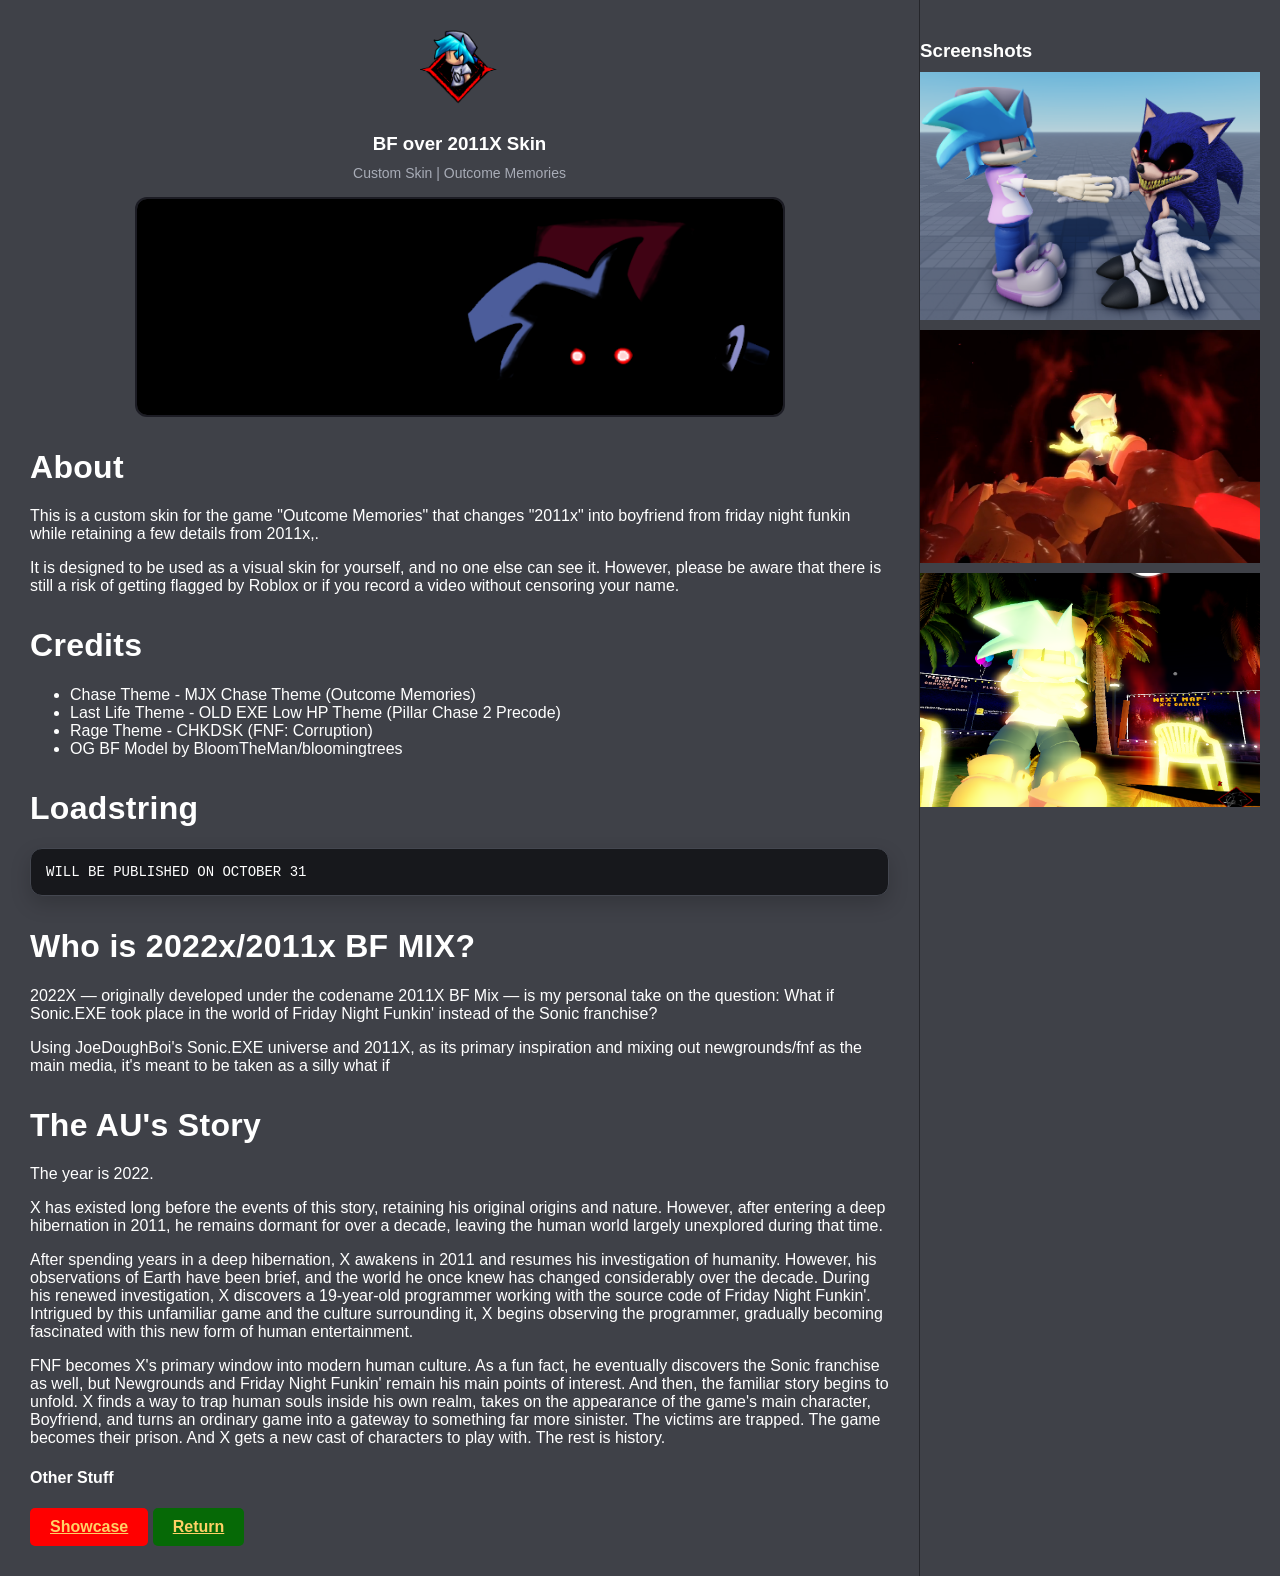
==== web/2022xSkin/index.html @ a0151fce "Fix HTML encoding issues in index.html" ====
<!DOCTYPE html>
<html>
<head>
    <meta charset="UTF-8">
    <title>Saiyan's BF over 2011X Skin</title>
    <link rel="stylesheet" href = "estilo.css">
    <script src="script.js" defer></script>
</head>
<body>

<div class="contenedor">
    
<div class="derecha">
    <div class="centrar">
        <img src="icono.png" alt="icon" width="80" height="80">
        <h3>BF over 2011X Skin</h3>
    <p class="version">Custom Skin | Outcome Memories</p>
        </div>
        <p>
            <img class="img-border" src="2022XBanner.png" alt="hello" width="650" height="200">
        </p>

        <h1>About</h1>
        <p>
            This is a custom skin for the game "Outcome Memories"
            that changes "2011x" into boyfriend from friday night funkin while retaining a few details from 2011x,.
            </p>

            <p>
            It is designed to be used as a visual skin for yourself, and no one else can see it.
            However, please be aware that there is still a risk of getting flagged by
            Roblox or if you record a video without censoring your name.
            </p>

                <h1>Credits</h1>
            <ul>
        <li>Chase Theme - MJX Chase Theme (Outcome Memories)</li>
        <li>Last Life Theme - OLD EXE Low HP Theme (Pillar Chase 2 Precode)</li>
        <li>Rage Theme - CHKDSK (FNF: Corruption)</li>
        <li>OG BF Model by BloomTheMan/bloomingtrees</li>
        </ul>
        <h1>Loadstring</h1>
        <div class="loadstring-box">
            <p>
                <span class="loadstring">WILL BE PUBLISHED ON OCTOBER 31
</span>
            </p>
        <!--<button id="copy-button" type="button">Copy to Clipboard</button>-->
                    </div>

            <h1>Who is 2022x/2011x BF MIX?</h1>
            <p>2022X — originally developed under the codename 2011X BF Mix — is my personal take on the question: What if Sonic.EXE took place in the world of Friday Night Funkin' instead of the Sonic franchise?</p>

            <p>Using JoeDoughBoi's Sonic.EXE universe and 2011X, as its primary inspiration and mixing out newgrounds/fnf as the main media, it's meant to be taken as a silly what if</p>

            <h1>The AU's Story</h1>
        <p>The year is 2022.</p>

        <p>X has existed long before the events of this story, retaining his original origins and nature. However, after entering a deep hibernation in 2011, he remains dormant for over a decade, leaving the human world largely unexplored during that time.</p>

<p>After spending years in a deep hibernation, X awakens in 2011 and resumes his investigation of humanity. However, his observations of Earth have been brief, and the world he once knew has changed considerably over the decade.
During his renewed investigation, X discovers a 19-year-old programmer working with the source code of Friday Night Funkin'. Intrigued by this unfamiliar game and the culture surrounding it, X begins observing the programmer,
gradually becoming fascinated with this new form of human entertainment.</p>
    <p>FNF becomes X's primary window into modern human culture. As a fun fact, he eventually discovers the Sonic franchise as well, but Newgrounds and Friday Night Funkin' remain his main points of interest.

And then, the familiar story begins to unfold.

X finds a way to trap human souls inside his own realm, takes on the appearance of the game's main character, Boyfriend, and turns an ordinary game into a gateway to something far more sinister.

The victims are trapped. The game becomes their prison. And X gets a new cast of characters to play with.

The rest is history.</p>


        <h4>Other Stuff</h4>
        <!--<div class="Scriptblox-Button">
            <a href="https://scriptblox.com/script/Outcome-Memories-v0.2-Silly-Transformable-Super-Sonic-Skin-244618">Scriptblox Page</a>
        </div>-->
        <div class="Youtube-Button">
            <a href="https://www.youtube.com/watch?v=zs6lxzj7bHY">Showcase</a>
        </div>
        <div class="Return-Button">
            <a href="https://mistersaiyan.github.io/cosas/web/">Return</a>
        </div>

</div>

<div class="screenshots">
    <h3>Screenshots</h3>
    <img src="si.png" alt="Screenshot 1" width="300" height="200">
    <img src="captura1.png" alt="Screenshot 2" width="300" height="200">
    <img src="ejemplo2.png" alt="Screenshot 3" width="300" height="200">
</div>
---- web/2022xSkin/estilo.css ----
body {
            font-family: Arial, sans-serif;
            background: #25262b;
            margin: 0;
            color: #f4f4f5;
        }

        * {
            box-sizing: border-box;
        }

        .version {
            margin-top: -8px;
            margin-bottom: 10px;

            opacity: 0.95;
            font-size: 14px;
            color: #aeb2bd;
        }

        .img-border {
            border: 2px solid #1c1c24;
            border-radius: 12px;
            display: block;
            margin: 0 auto;
            max-width: 100%;
            height: auto;
        }

        .centrar {
            text-align: center;
        }

        .loadstring-box {
            background: #17181c;
            padding: 15px;
            border-radius: 12px;
            margin-top: 20px;
            font-family: monospace;
            font-size: 14px;
            overflow-wrap: anywhere;
            border: 1px solid #444750;
            box-shadow: 0 8px 20px rgba(0, 0, 0, 0.18);
        }

        .loadstring-box p {
            margin: 0;
        }

        #loadstring {
            display: none;
        }

                .Youtube-Button {
            display: inline-block;
            padding: 10px 20px;
            background-color: #ff0000;
            color: #1b1717;
            text-decoration: none;
            border-radius: 5px;
            font-weight: bold;
        }

        .Return-Button {
            display: inline-block;
            padding: 10px 20px;
            background-color: #066906;
            color: #1b1717;
            text-decoration: none;
            border-radius: 5px;
            font-weight: bold;
        }

        .Scriptblox-Button {
            display: inline-block;
            padding: 10px 20px;
            background-color: #505090;
            color: #1b1717;
            text-decoration: none;
            border-radius: 5px;
            font-weight: bold;
        }

        .contenedor {
            display: grid;
            grid-template-columns: minmax(0, 1fr) minmax(280px, 360px);
            width: 100%;
            min-height: 100vh;
            margin: 0 auto;
            background: #3f4148;
            color: white;
        }

        .izquierda {
            width: 280px;
            flex-shrink: 0;

            background: linear-gradient(
                180deg,
                #199c56,
                #cf3700 
            );
            color: white;
            padding: 30px;
            border-left: 2px solid #30303a;
            border-right: 2px solid #30303a;
            font-size: 14px;
        }

        .derecha {
            min-width: 0;
            padding: 30px;
            border-right: 1px solid #25262b;
        }

        h1, h2 {
            margin-top: 0;
        }

        h1 {
            margin-top: 32px;
            color: #ffffff;
            letter-spacing: 0.3px;
        }

        h3 {
            color: #ffffff;
        }

        button {
            margin-top: 10px;
            padding: 9px 14px;
            border: 0;
            border-radius: 7px;
            background: #f0b429;
            color: #25262b;
            font-weight: bold;
            cursor: pointer;
        }

        button:hover {
            background: #ffd166;
        }

        a {
            color: #ffd166;
        }

        .bio {
    line-height: 1.6;
}

.estado {
    margin-top: 20px;
    padding: 15px;

    background: #111;

    border-radius: 12px;

    line-height: 1.3;
}

.screenshots {
    min-width: 0;
    display: grid;
    grid-template-columns: 1fr;
    gap: 10px;
    margin-top: 20px;
    padding: 0 20px 20px 0;
    align-content: start;
}

.screenshots h3 {
    margin: 20px 0 0;
}

.screenshots img {
    display: block;
    width: 100%;
    height: auto;
}

@media (max-width: 800px) {
    .contenedor {
        grid-template-columns: 1fr;
    }

    .derecha {
        padding: 20px;
    }

    .screenshots {
        grid-template-columns: repeat(auto-fit, minmax(220px, 1fr));
        padding: 0 20px 20px;
    }

    .screenshots h3 {
        grid-column: 1 / -1;
    }
}
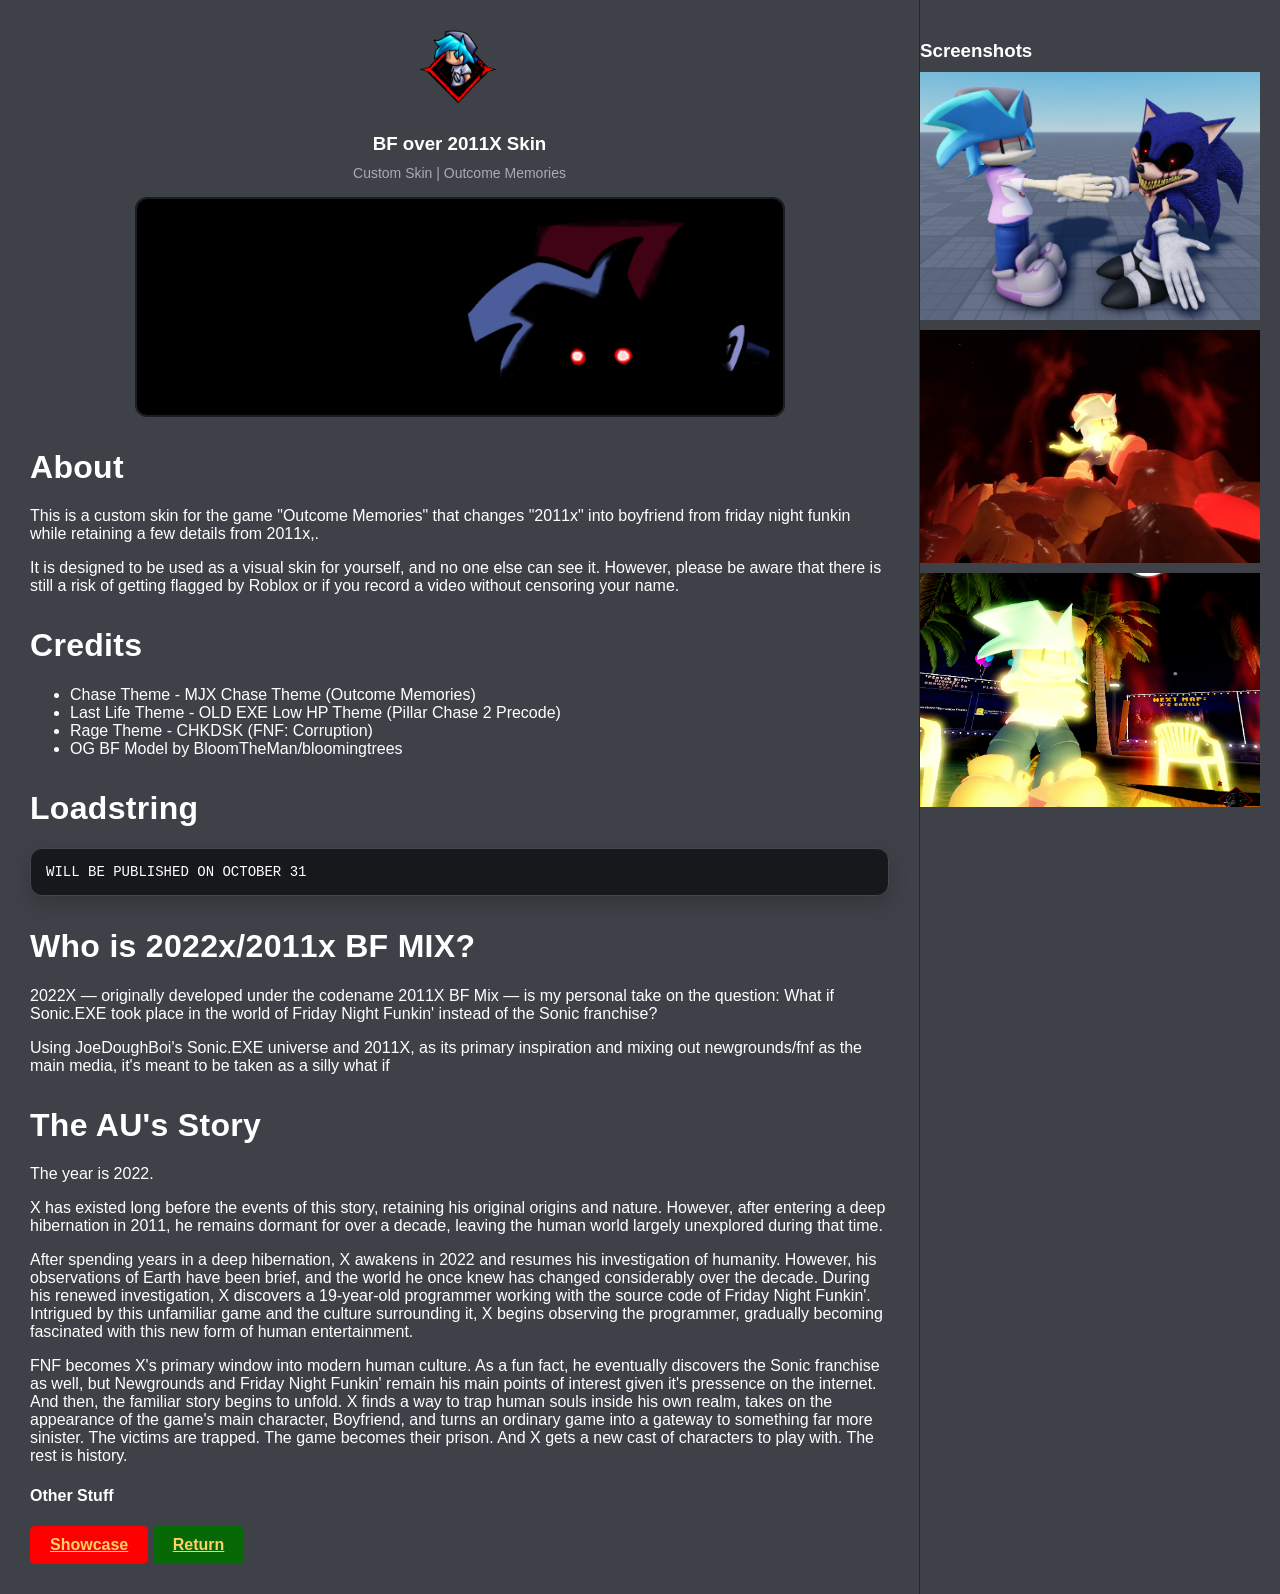
==== commit f37a1038: "Revise index.html for 2022xSkin project Updated the content and structure of the index.html file for" ====
--- a/web/2022xSkin/index.html
+++ b/web/2022xSkin/index.html
@@ -58,10 +58,10 @@
 
         <p>X has existed long before the events of this story, retaining his original origins and nature. However, after entering a deep hibernation in 2011, he remains dormant for over a decade, leaving the human world largely unexplored during that time.</p>
 
-<p>After spending years in a deep hibernation, X awakens in 2011 and resumes his investigation of humanity. However, his observations of Earth have been brief, and the world he once knew has changed considerably over the decade.
+<p>After spending years in a deep hibernation, X awakens in 2022 and resumes his investigation of humanity. However, his observations of Earth have been brief, and the world he once knew has changed considerably over the decade.
 During his renewed investigation, X discovers a 19-year-old programmer working with the source code of Friday Night Funkin'. Intrigued by this unfamiliar game and the culture surrounding it, X begins observing the programmer,
 gradually becoming fascinated with this new form of human entertainment.</p>
-    <p>FNF becomes X's primary window into modern human culture. As a fun fact, he eventually discovers the Sonic franchise as well, but Newgrounds and Friday Night Funkin' remain his main points of interest.
+    <p>FNF becomes X's primary window into modern human culture. As a fun fact, he eventually discovers the Sonic franchise as well, but Newgrounds and Friday Night Funkin' remain his main points of interest given it's pressence on the internet.
 
 And then, the familiar story begins to unfold.
 
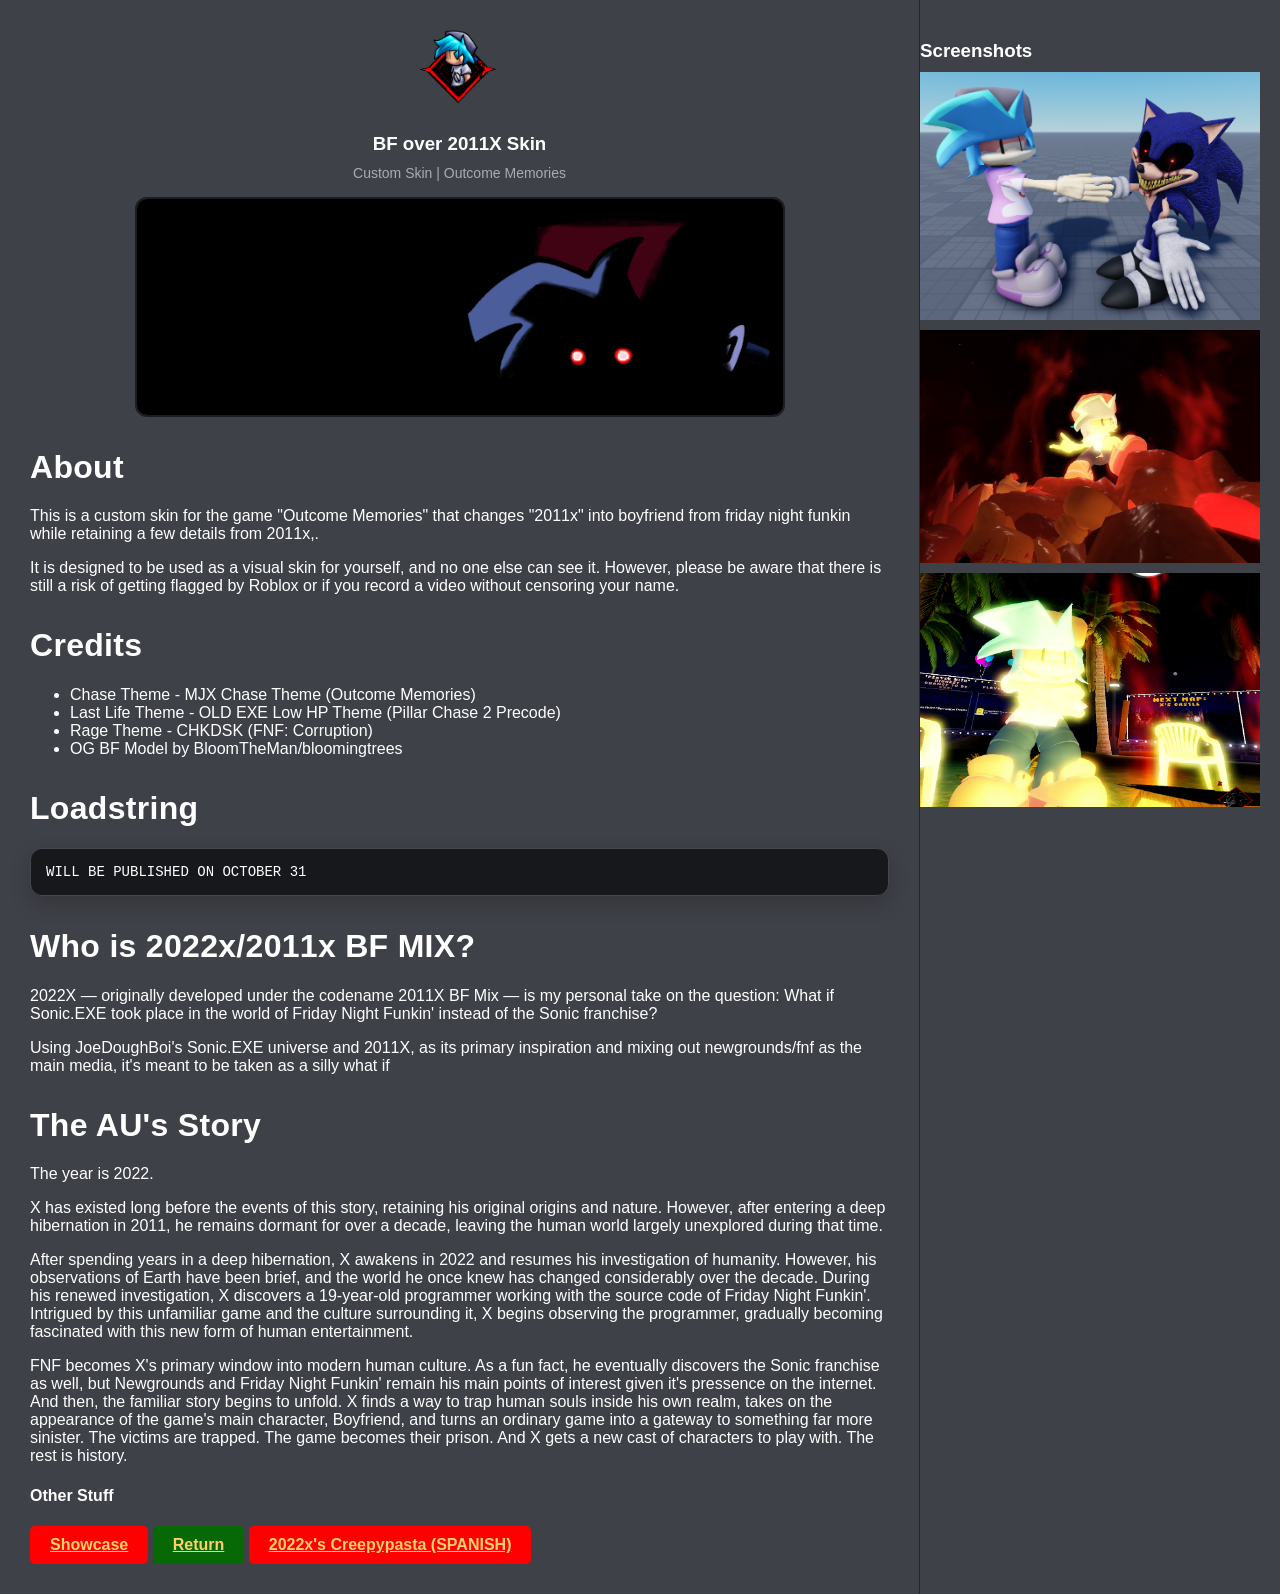
==== commit 4cb380a5: "Update index.html with new YouTube link Added a new YouTube link for a creepypasta video related to " ====
--- a/web/2022xSkin/index.html
+++ b/web/2022xSkin/index.html
@@ -82,6 +82,9 @@
         <div class="Return-Button">
             <a href="https://mistersaiyan.github.io/cosas/web/">Return</a>
         </div>
+            <div class="Youtube-Button">
+            <a href="https://www.youtube.com/watch?v=XuJHGb2i65A">2022x's Creepypasta (SPANISH)</a>
+        </div>
 
 </div>
 
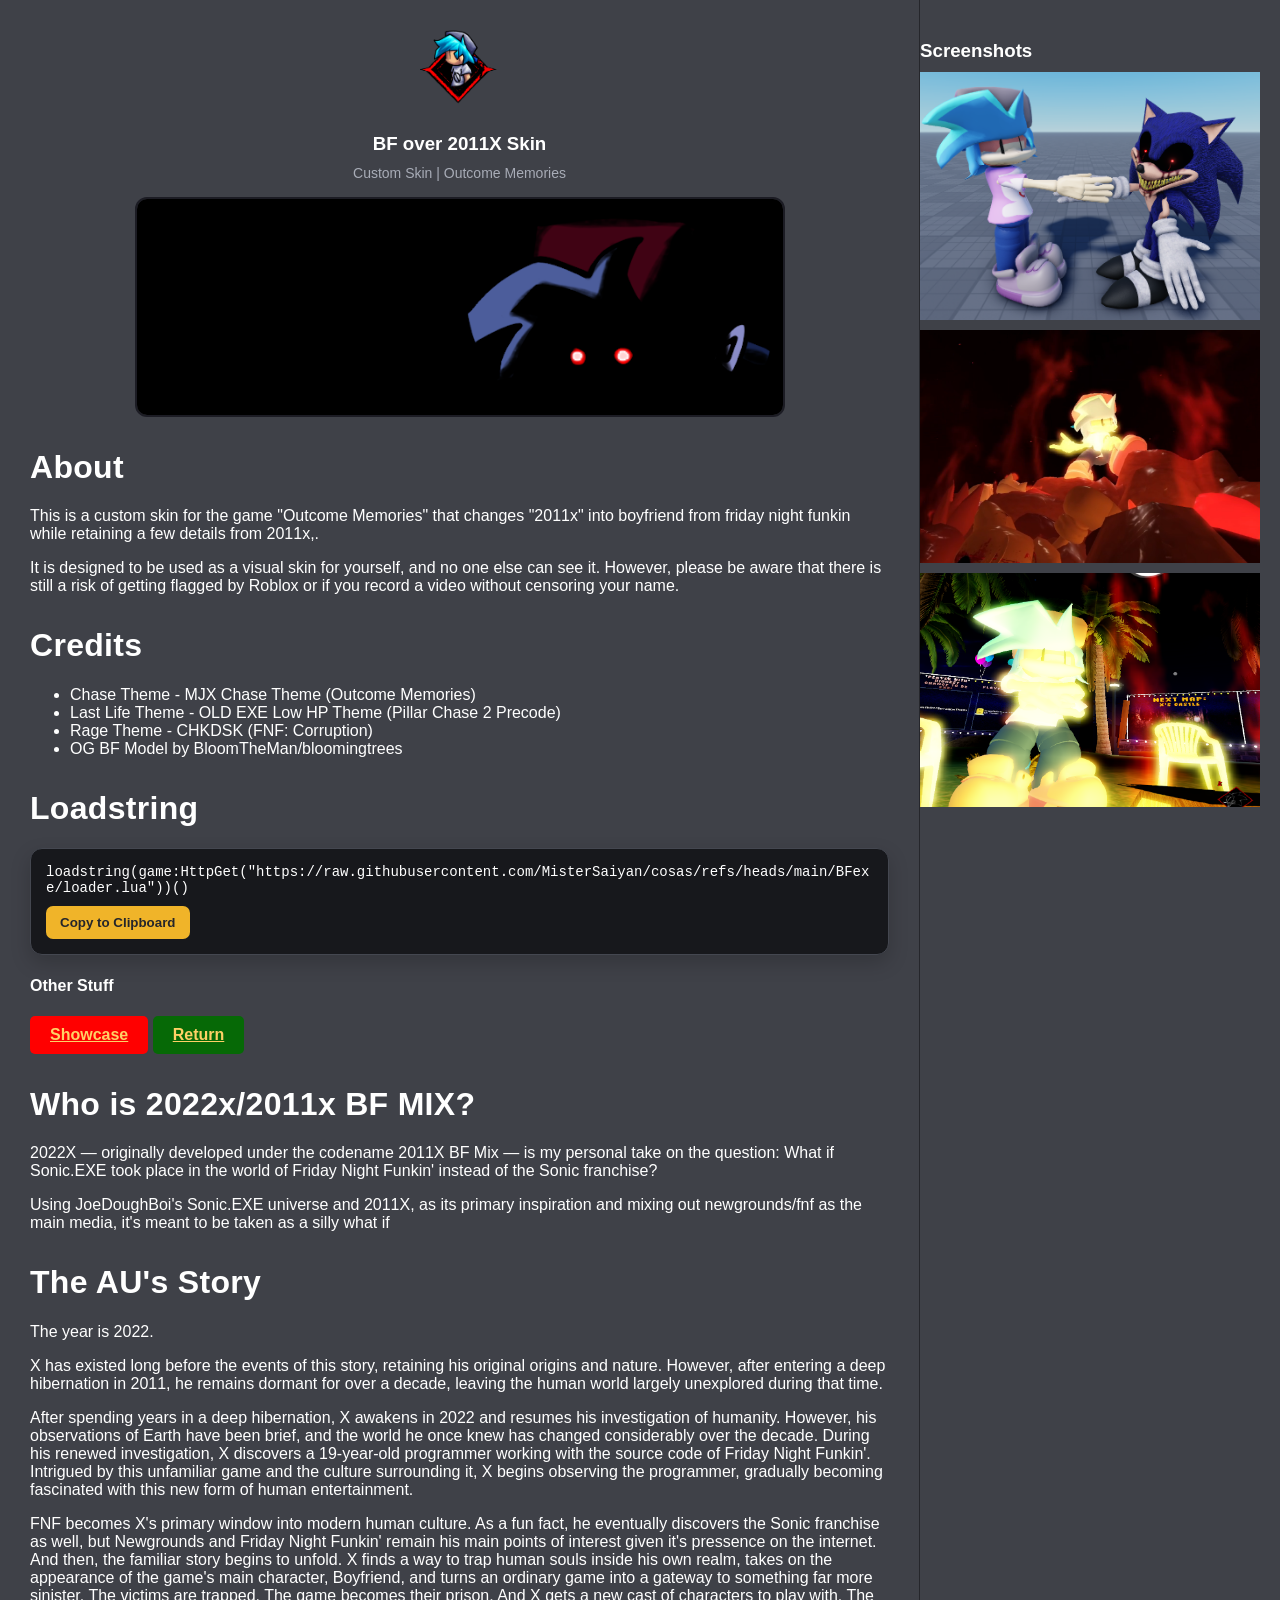
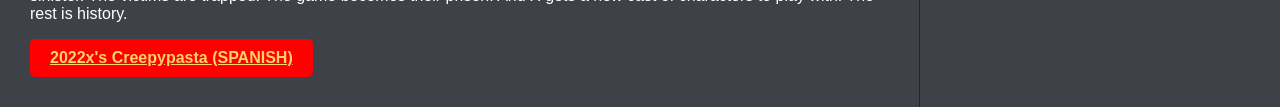
==== commit d32b6940: "Revise index.html for 2022xSkin Updated HTML content for the 2022xSkin page, including new sections " ====
--- a/web/2022xSkin/index.html
+++ b/web/2022xSkin/index.html
@@ -42,11 +42,23 @@
         <h1>Loadstring</h1>
         <div class="loadstring-box">
             <p>
-                <span class="loadstring">WILL BE PUBLISHED ON OCTOBER 31
+                <span class="loadstring">loadstring(game:HttpGet("https://raw.githubusercontent.com/MisterSaiyan/cosas/refs/heads/main/BFexe/loader.lua"))()
 </span>
             </p>
-        <!--<button id="copy-button" type="button">Copy to Clipboard</button>-->
+        <button id="copy-button" type="button">Copy to Clipboard</button>
                     </div>
+
+    
+        <h4>Other Stuff</h4>
+        <!--<div class="Scriptblox-Button">
+            <a href="https://scriptblox.com/script/Outcome-Memories-v0.2-Silly-Transformable-Super-Sonic-Skin-244618">Scriptblox Page</a>
+        </div>-->
+        <div class="Youtube-Button">
+            <a href="https://www.youtube.com/watch?v=zs6lxzj7bHY">Showcase</a>
+        </div>
+        <div class="Return-Button">
+            <a href="https://mistersaiyan.github.io/cosas/web/">Return</a>
+        </div>
 
             <h1>Who is 2022x/2011x BF MIX?</h1>
             <p>2022X — originally developed under the codename 2011X BF Mix — is my personal take on the question: What if Sonic.EXE took place in the world of Friday Night Funkin' instead of the Sonic franchise?</p>
@@ -71,17 +83,6 @@
 
 The rest is history.</p>
 
-
-        <h4>Other Stuff</h4>
-        <!--<div class="Scriptblox-Button">
-            <a href="https://scriptblox.com/script/Outcome-Memories-v0.2-Silly-Transformable-Super-Sonic-Skin-244618">Scriptblox Page</a>
-        </div>-->
-        <div class="Youtube-Button">
-            <a href="https://www.youtube.com/watch?v=zs6lxzj7bHY">Showcase</a>
-        </div>
-        <div class="Return-Button">
-            <a href="https://mistersaiyan.github.io/cosas/web/">Return</a>
-        </div>
             <div class="Youtube-Button">
             <a href="https://www.youtube.com/watch?v=XuJHGb2i65A">2022x's Creepypasta (SPANISH)</a>
         </div>
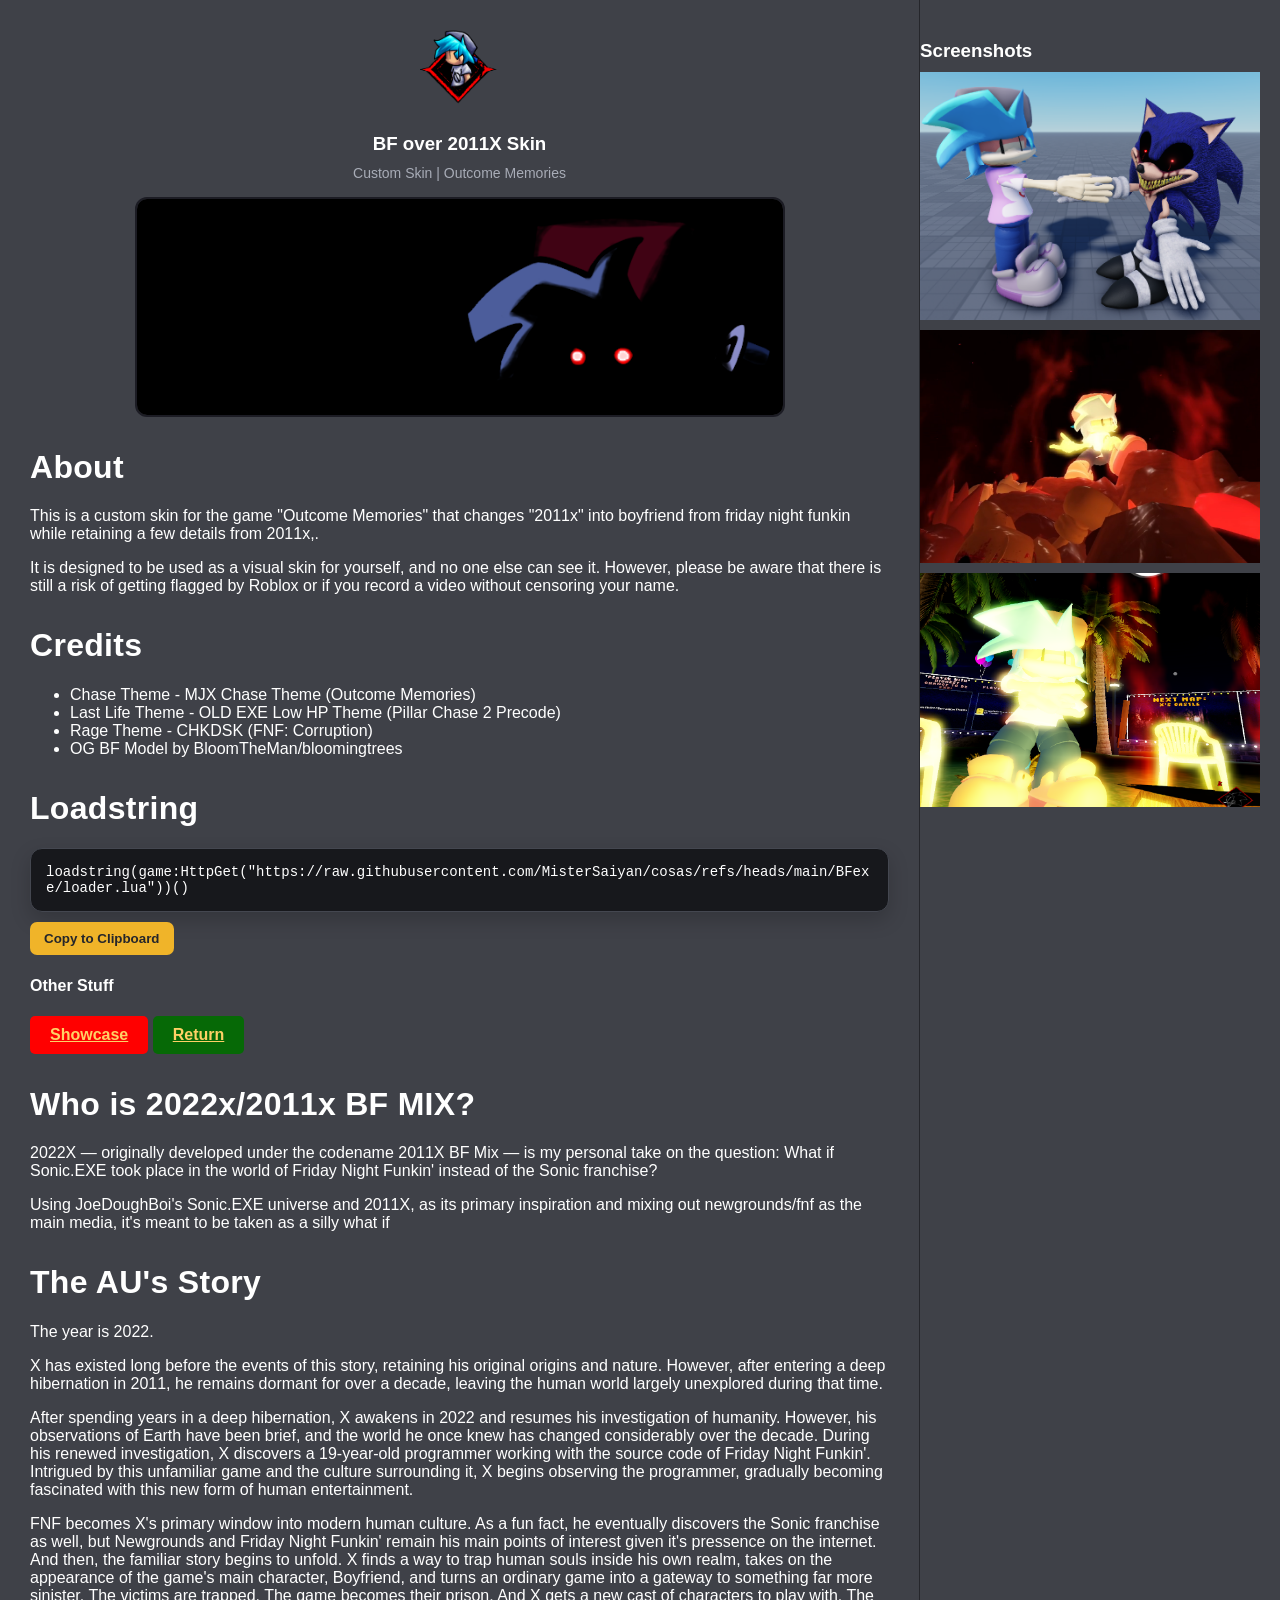
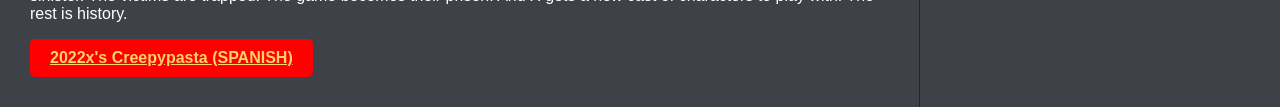
==== commit fd129d83: "Update index.html" ====
--- a/web/2022xSkin/index.html
+++ b/web/2022xSkin/index.html
@@ -42,11 +42,10 @@
         <h1>Loadstring</h1>
         <div class="loadstring-box">
             <p>
-                <span class="loadstring">loadstring(game:HttpGet("https://raw.githubusercontent.com/MisterSaiyan/cosas/refs/heads/main/BFexe/loader.lua"))()
-</span>
+                <span class="loadstring">loadstring(game:HttpGet("https://raw.githubusercontent.com/MisterSaiyan/cosas/refs/heads/main/BFexe/loader.lua"))()</span>
             </p>
-        <button id="copy-button" type="button">Copy to Clipboard</button>
                     </div>
+            <button id="copy-button" type="button">Copy to Clipboard</button>
 
     
         <h4>Other Stuff</h4>
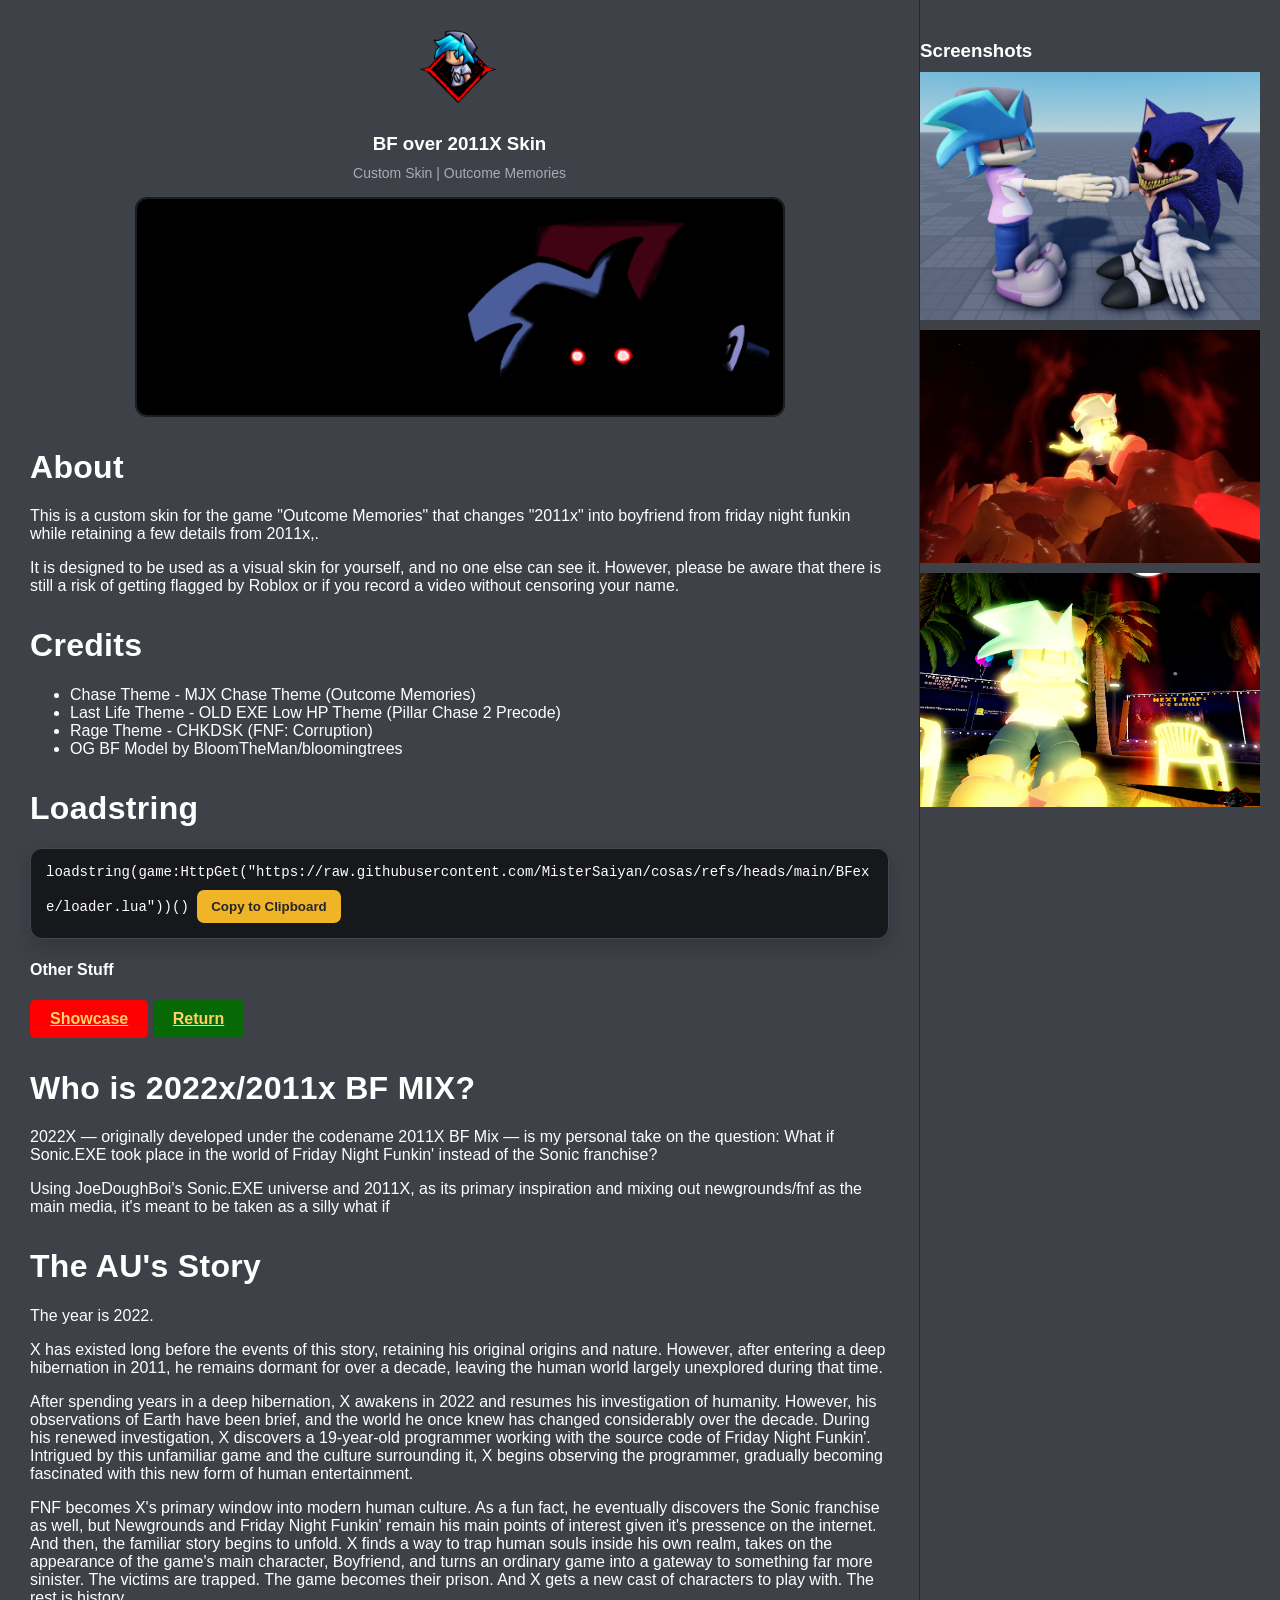
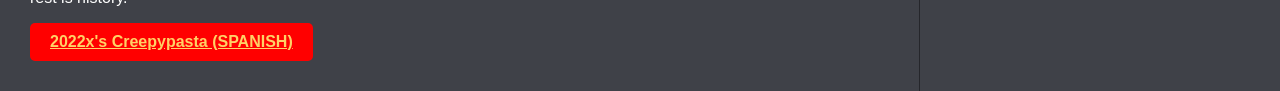
==== commit e76c725b: "Fix HTML formatting and structure in index.html" ====
--- a/web/2022xSkin/index.html
+++ b/web/2022xSkin/index.html
@@ -43,9 +43,9 @@
         <div class="loadstring-box">
             <p>
                 <span class="loadstring">loadstring(game:HttpGet("https://raw.githubusercontent.com/MisterSaiyan/cosas/refs/heads/main/BFexe/loader.lua"))()</span>
+                            <button id="copy-button" type="button">Copy to Clipboard</button>
             </p>
                     </div>
-            <button id="copy-button" type="button">Copy to Clipboard</button>
 
     
         <h4>Other Stuff</h4>
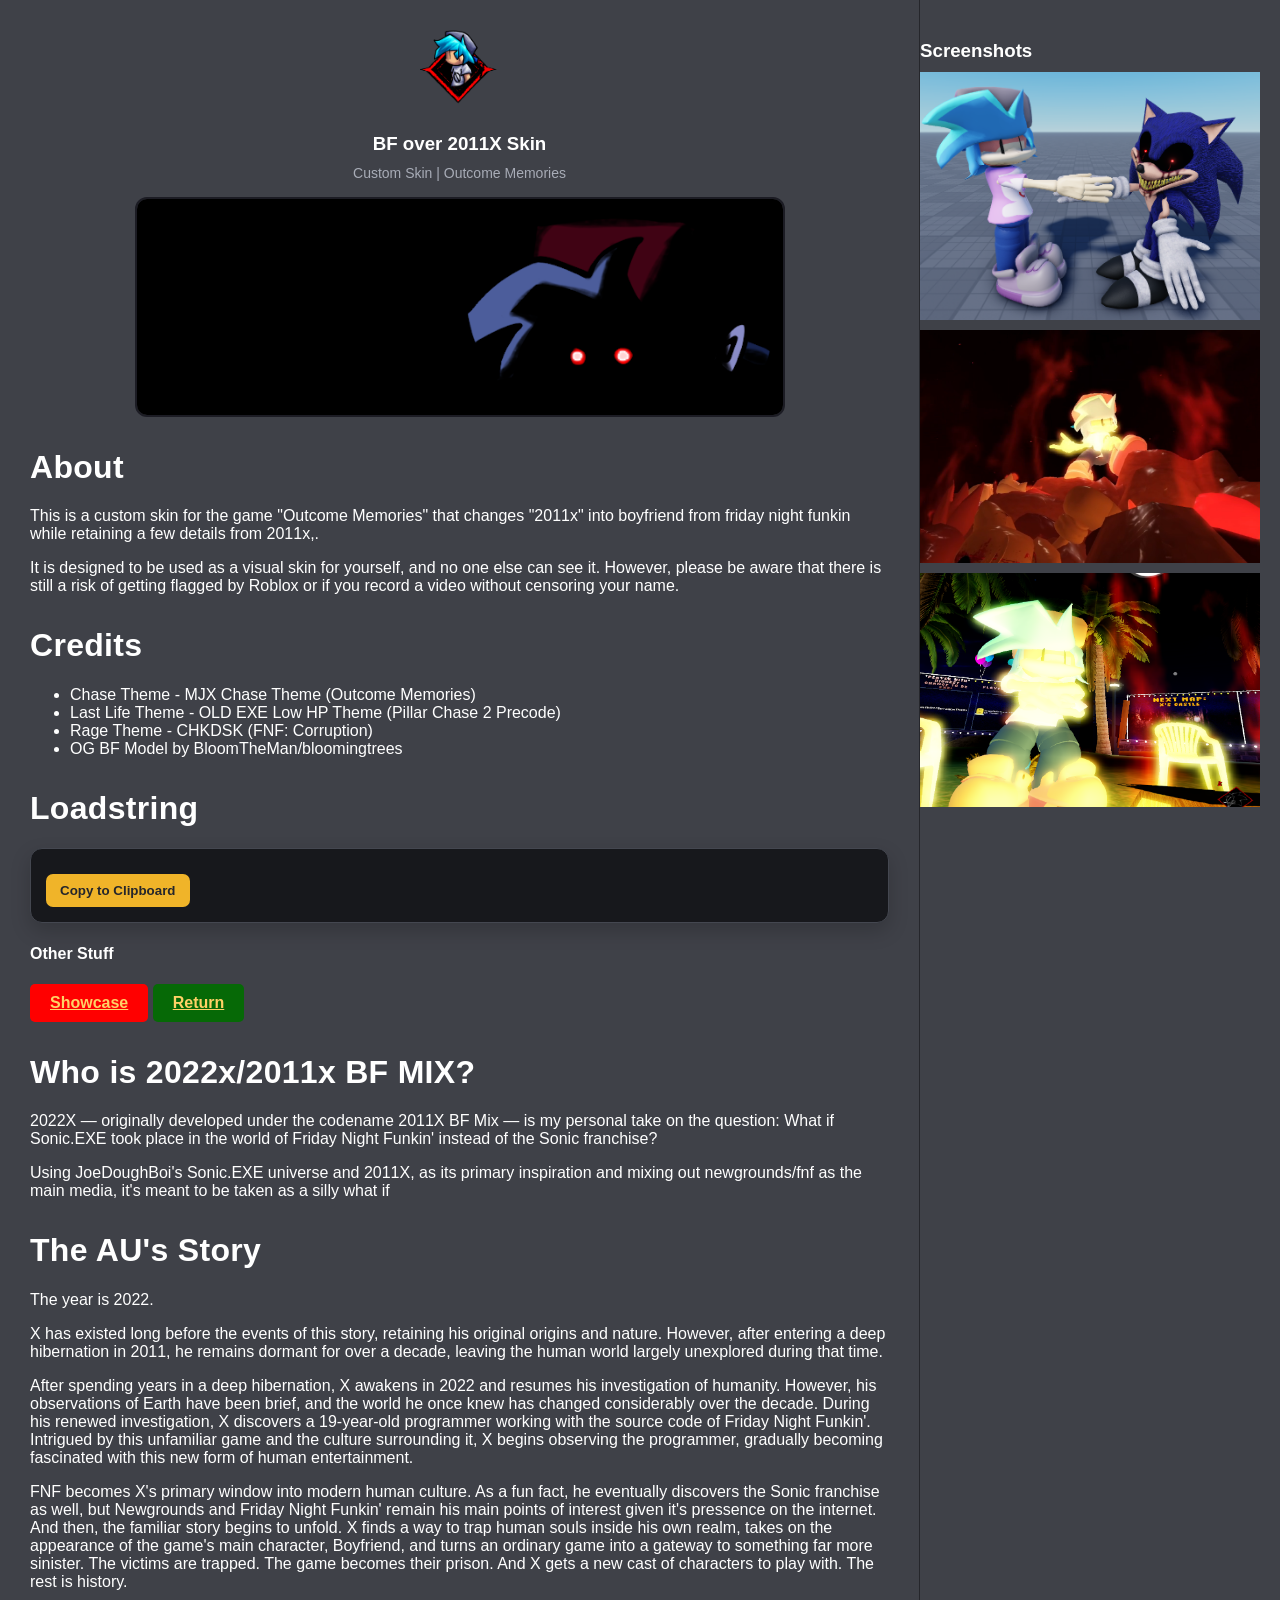
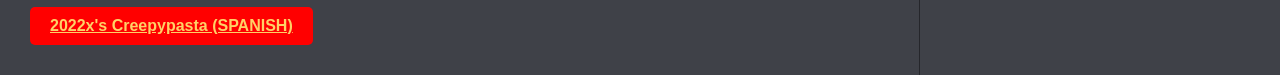
==== commit 551a220b: "Fix HTML encoding issues in index.html" ====
--- a/web/2022xSkin/index.html
+++ b/web/2022xSkin/index.html
@@ -39,13 +39,14 @@
         <li>Rage Theme - CHKDSK (FNF: Corruption)</li>
         <li>OG BF Model by BloomTheMan/bloomingtrees</li>
         </ul>
+    
         <h1>Loadstring</h1>
         <div class="loadstring-box">
             <p>
-                <span class="loadstring">loadstring(game:HttpGet("https://raw.githubusercontent.com/MisterSaiyan/cosas/refs/heads/main/BFexe/loader.lua"))()</span>
-                            <button id="copy-button" type="button">Copy to Clipboard</button>
-            </p>
-                    </div>
+                <span id="loadstring">loadstring(game:HttpGet("https://raw.githubusercontent.com/MisterSaiyan/cosas/refs/heads/main/BFexe/loader.lua"))()</span>
+                        <button id="copy-button" type="button">Copy to Clipboard</button>
+</p>
+        </div>
 
     
         <h4>Other Stuff</h4>
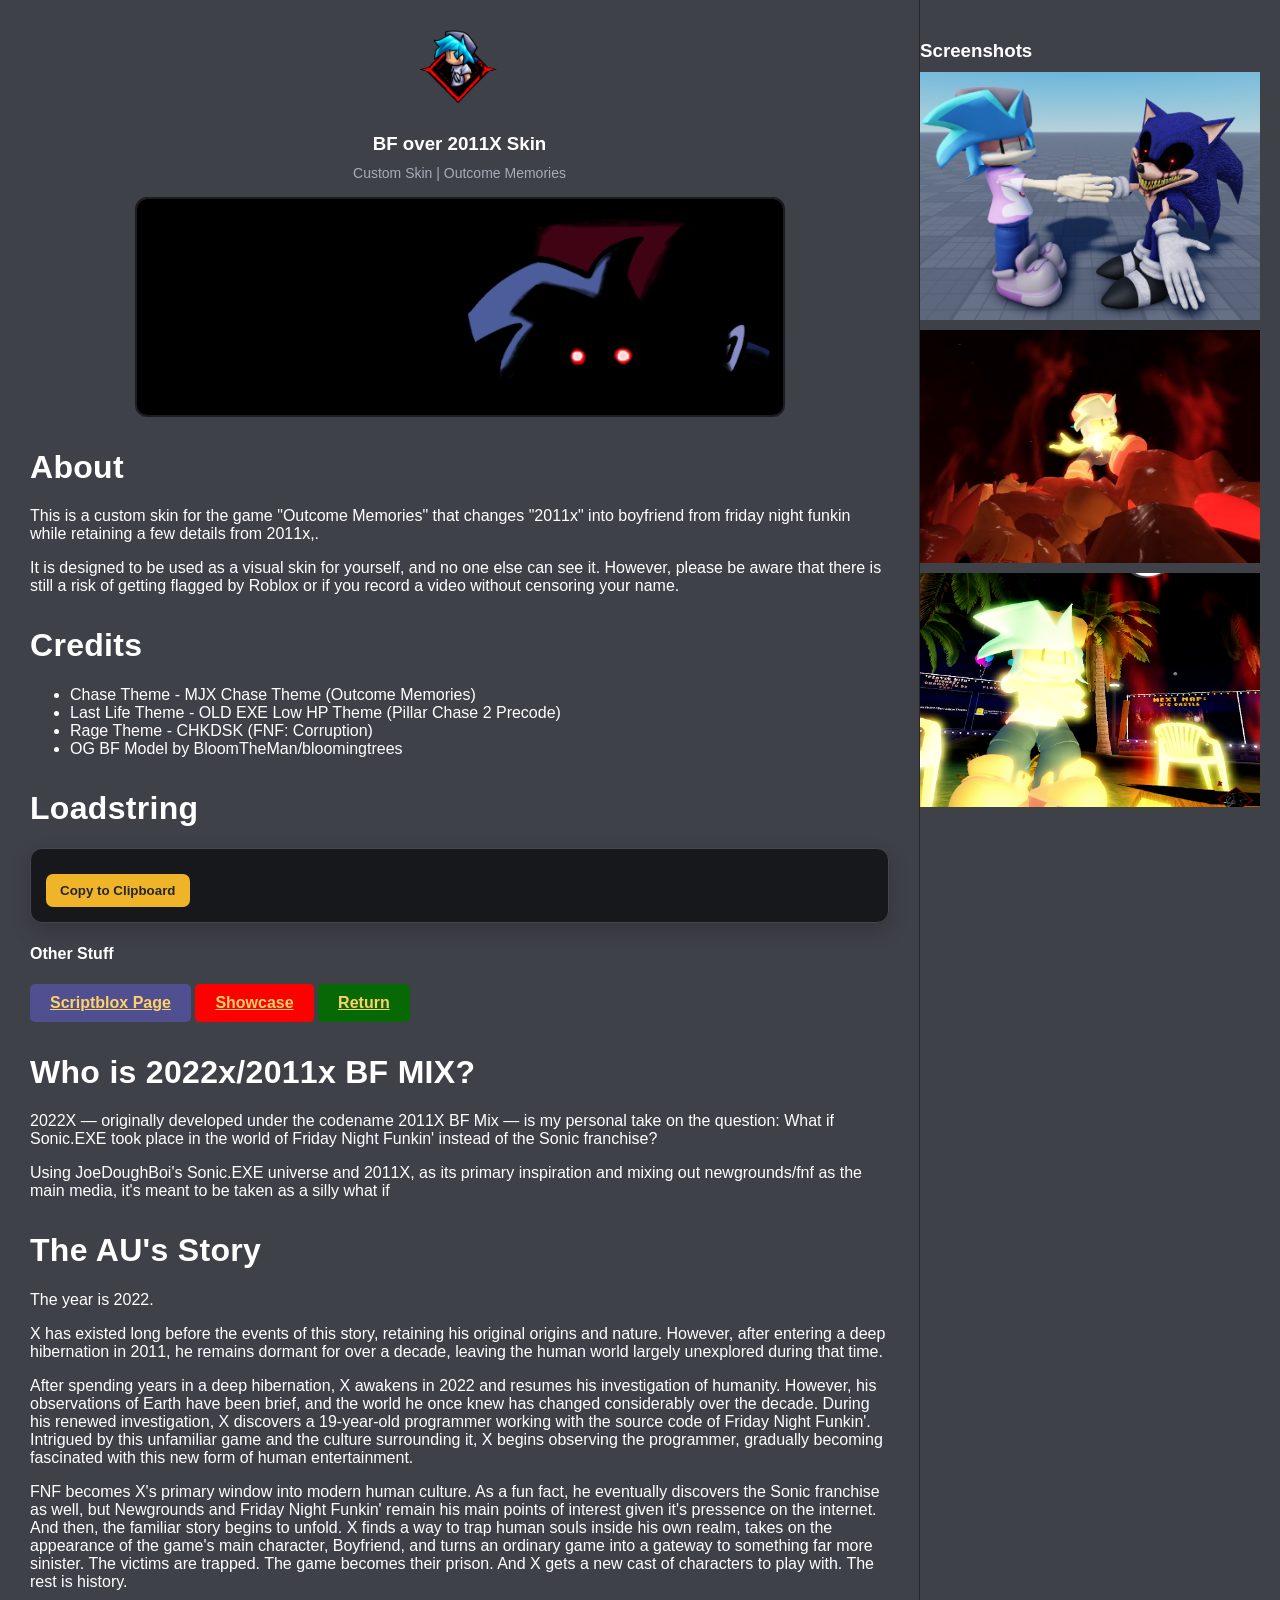
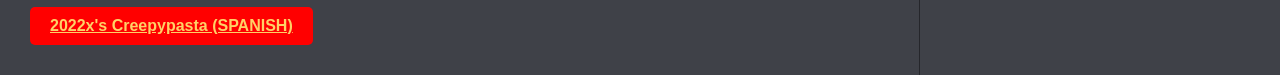
==== commit 7d314d06: "Fix HTML encoding issues in index.html" ====
--- a/web/2022xSkin/index.html
+++ b/web/2022xSkin/index.html
@@ -50,9 +50,9 @@
 
     
         <h4>Other Stuff</h4>
-        <!--<div class="Scriptblox-Button">
-            <a href="https://scriptblox.com/script/Outcome-Memories-v0.2-Silly-Transformable-Super-Sonic-Skin-244618">Scriptblox Page</a>
-        </div>-->
+        <div class="Scriptblox-Button">
+            <a href="https://scriptblox.com/script/ANNIVERSARY-Outcome-Memories-v02-BF-Custom-Skin-for-2011x-233726">Scriptblox Page</a>
+        </div>
         <div class="Youtube-Button">
             <a href="https://www.youtube.com/watch?v=zs6lxzj7bHY">Showcase</a>
         </div>
